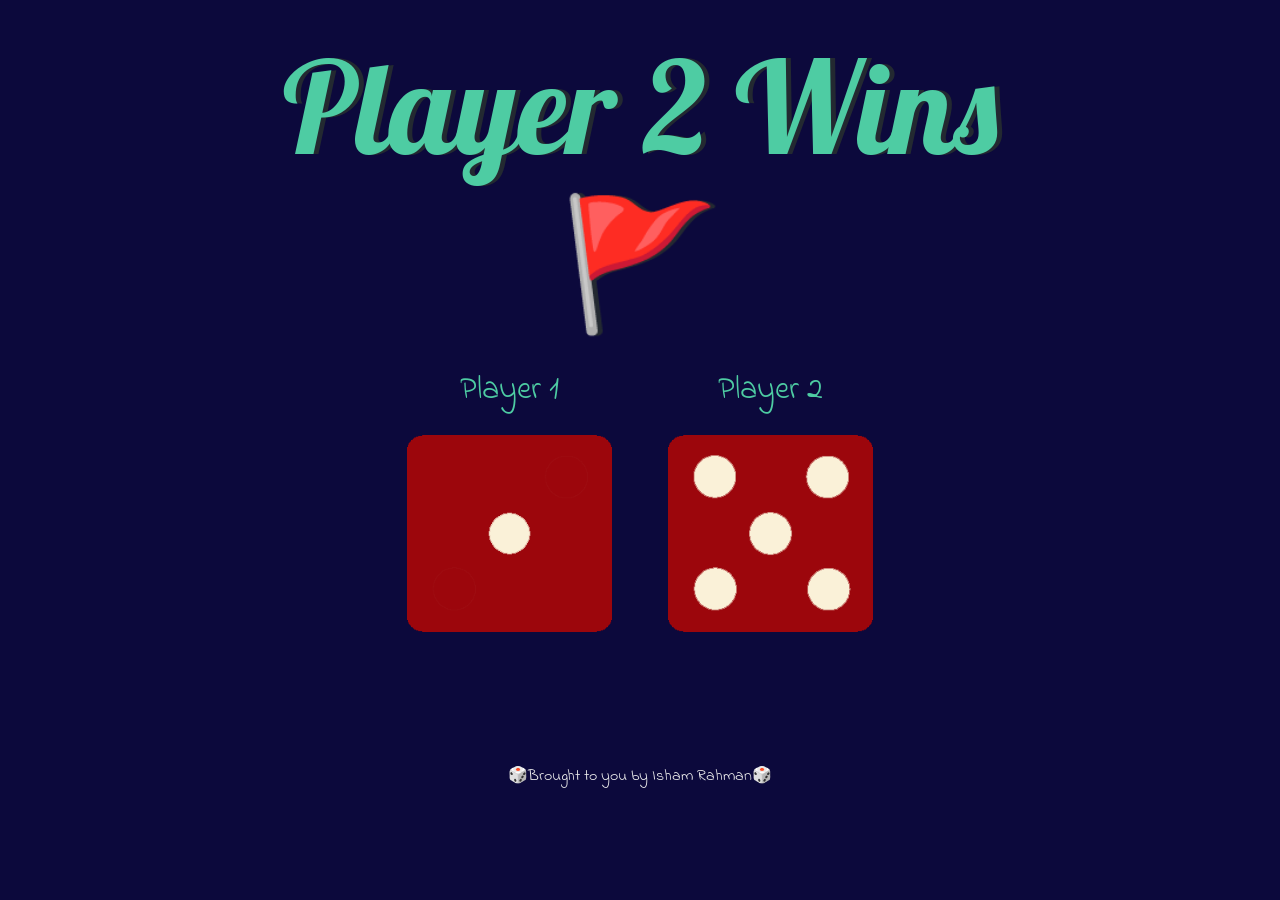
==== index.html @ 91cac602 "Rename dicee.html to index.html" ====
<!DOCTYPE html>
<html lang="en" dir="ltr">
  <head>
    <meta charset="utf-8">
    <title>Dicee</title>
    <link href="https://stackpath.bootstrapcdn.com/bootstrap/4.3.1/css/bootstrap.min.css" rel="stylesheet" integrity="sha384-ggOyR0iXCbMQv3Xipma34MD+dH/1fQ784/j6cY/iJTQUOhcWr7x9JvoRxT2MZw1T" crossorigin="anonymous">
    <link rel="stylesheet" href="styles.css">
    <link href="https://fonts.googleapis.com/css?family=Indie+Flower|Lobster" rel="stylesheet">

  </head>
  <body>

    <div class="container">
      <h1>Refresh Me</h1>

      <div class="dice">
        <p>Player 1</p>
        <img class="img1" src="images/dice6.png">
      </div>

      <div class="dice">
        <p>Player 2</p>
        <img class="img2" src="images/dice6.png">
      </div>

    </div>


  </body>

  <footer>
    🎲Brought to you by Isham Rahman🎲
  </footer>
    <script src="index.js" charset="utf-8"></script>

  </script>
</html>
---- styles.css ----
.container {
  width: 70%;
  margin: auto;
  text-align: center;
}

.dice {
  text-align: center;
  display: inline-block;

}

body {
  background-color: #0c093c;
}

h1 {
  margin: 30px;
  font-family: 'Lobster', cursive;
  text-shadow: 5px 0 #232931;
  font-size: 8rem;
  color: #4ECCA3;
}

p {
  font-size: 2rem;
  color: #4ECCA3;
  font-family: 'Indie Flower', cursive;
}

img {
  width: 80%;
}

footer {
  margin-top: 10%;
  color: #EEEEEE;
  text-align: center;
  font-family: 'Indie Flower', cursive;

}
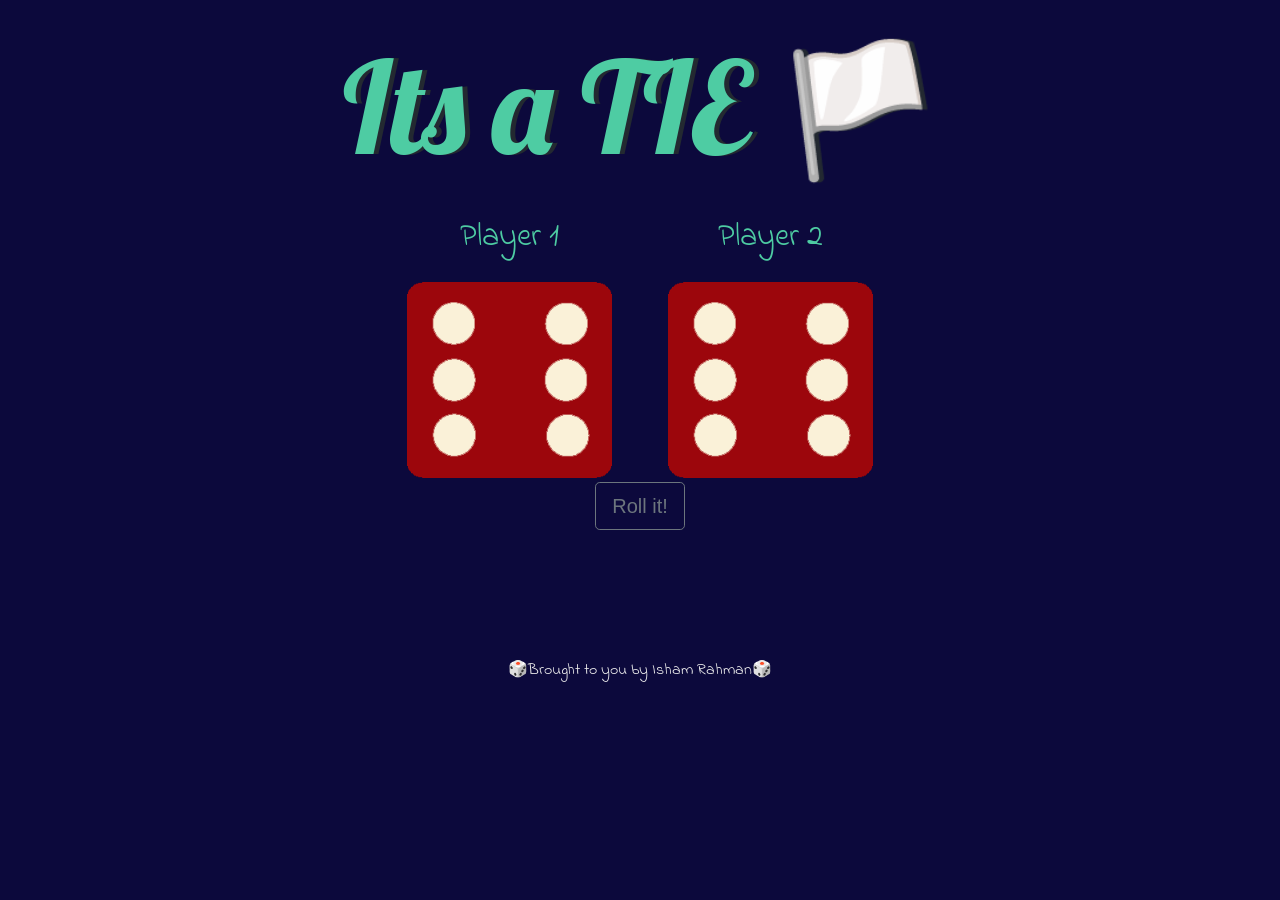
==== commit 32990662: "Added button for rolling" ====
--- a/index.html
+++ b/index.html
@@ -11,7 +11,7 @@
   <body>
 
     <div class="container">
-      <h1>Refresh Me</h1>
+      <h1>Click to Roll the dice</h1>
 
       <div class="dice">
         <p>Player 1</p>
@@ -23,7 +23,14 @@
         <img class="img2" src="images/dice6.png">
       </div>
 
+
     </div>
+<center>
+  <button id="myBtn" type="button" class="btn btn-lg btn-outline-secondary">Roll it!</button>
+</center>
+
+
+
 
 
   </body>
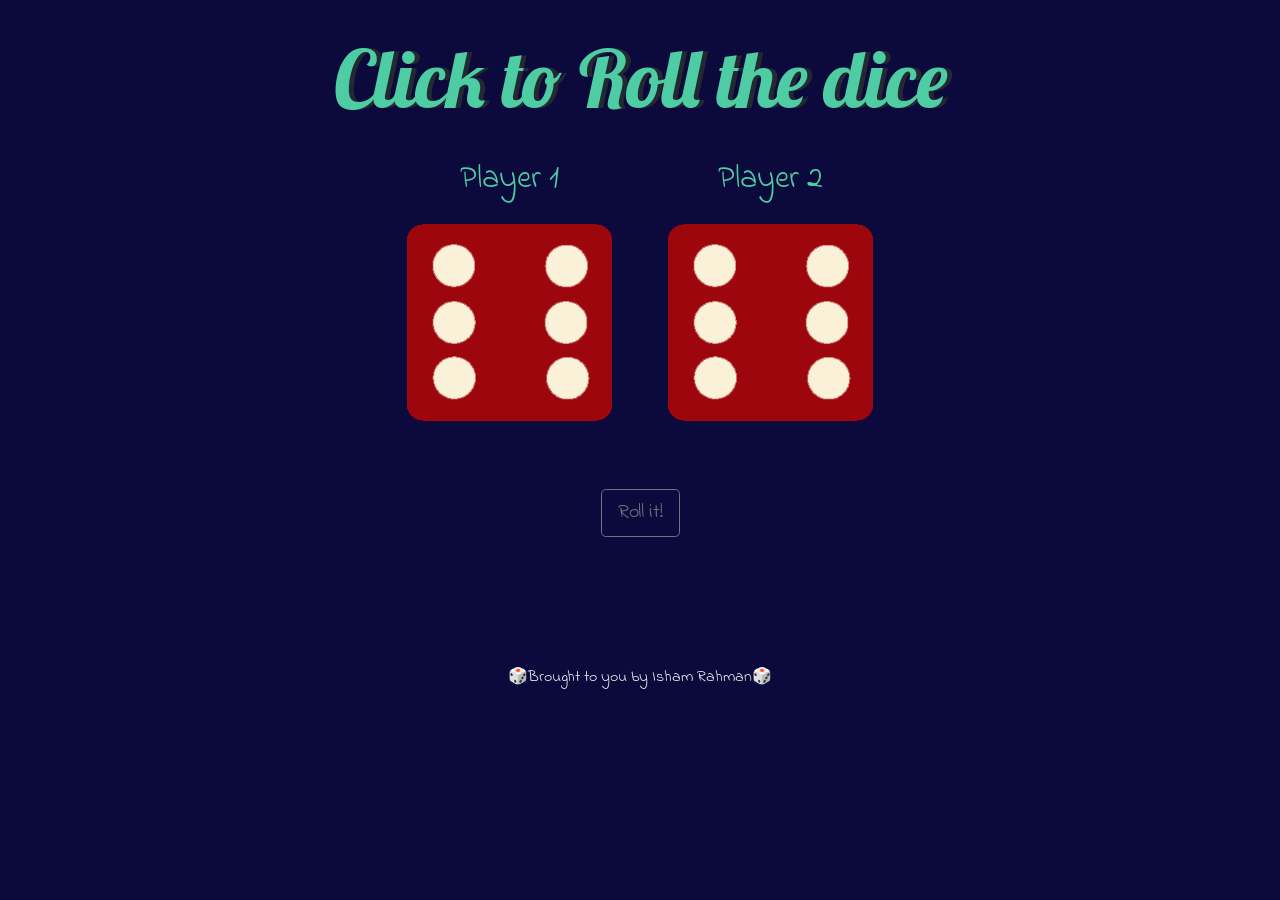
==== commit 0e49fe90: "Update index.html" ====
--- a/index.html
+++ b/index.html
@@ -2,7 +2,7 @@
 <html lang="en" dir="ltr">
   <head>
     <meta charset="utf-8">
-    <title>Dicee</title>
+    <title>DiceBreaker</title>
     <link href="https://stackpath.bootstrapcdn.com/bootstrap/4.3.1/css/bootstrap.min.css" rel="stylesheet" integrity="sha384-ggOyR0iXCbMQv3Xipma34MD+dH/1fQ784/j6cY/iJTQUOhcWr7x9JvoRxT2MZw1T" crossorigin="anonymous">
     <link rel="stylesheet" href="styles.css">
     <link href="https://fonts.googleapis.com/css?family=Indie+Flower|Lobster" rel="stylesheet">
--- a/styles.css
+++ b/styles.css
@@ -10,6 +10,16 @@
 
 }
 
+.btn{
+  position:relative;
+  margin-top: 5%;
+  font-family: 'Indie Flower', cursive;
+
+}
+.btn:hover{
+  background-color:#4ECCA3;
+}
+
 body {
   background-color: #0c093c;
 }
@@ -18,7 +28,7 @@
   margin: 30px;
   font-family: 'Lobster', cursive;
   text-shadow: 5px 0 #232931;
-  font-size: 8rem;
+  font-size: 5rem;
   color: #4ECCA3;
 }
 
